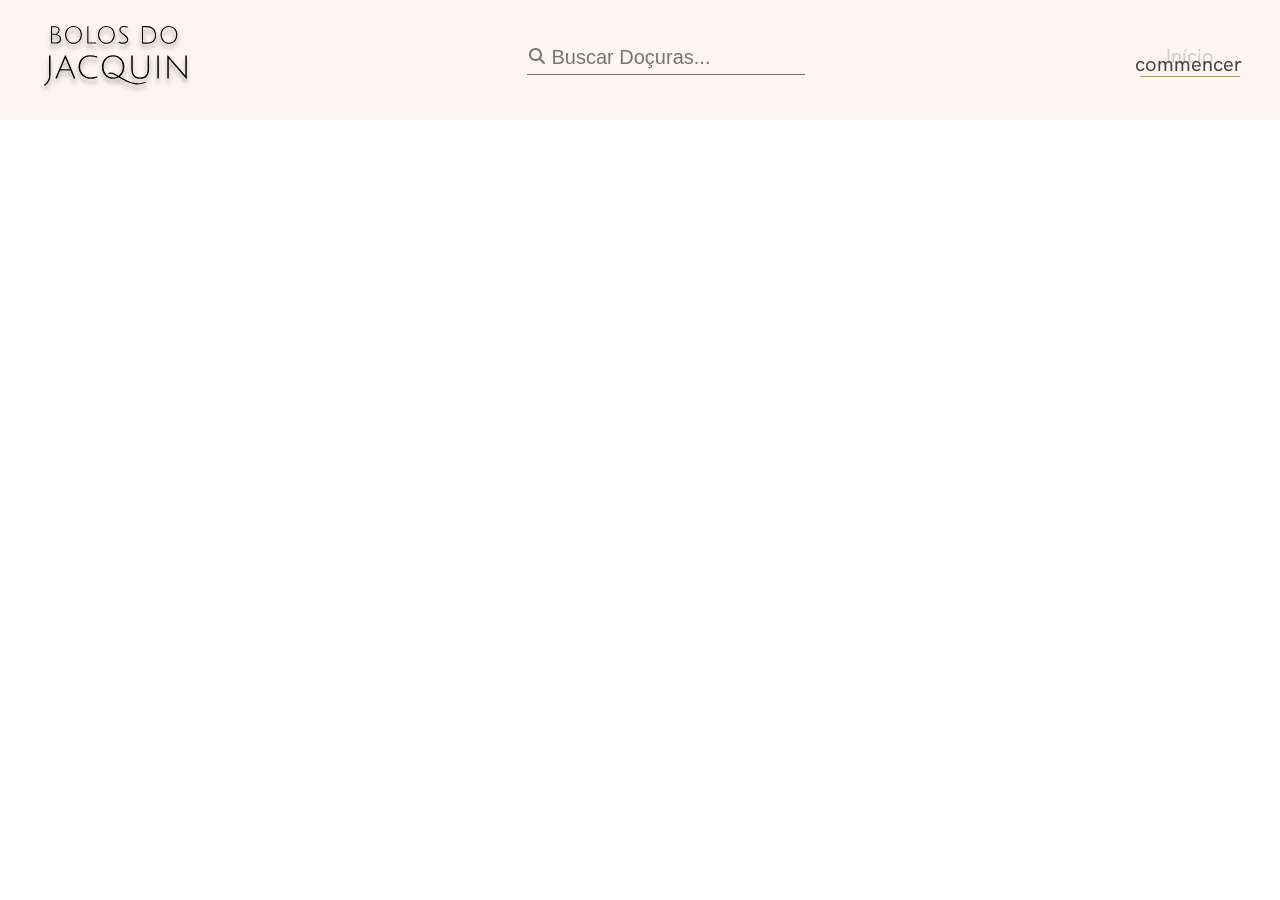
==== admProdutos/index.html @ 70a1549f "inicio da parte de pesquisa" ====
<!DOCTYPE html>
<html lang="pt-br">

<head>
    <meta charset="UTF-8">
    <meta name="viewport" content="width=device-width, initial-scale=1.0">
    <title>Bolos do jacquin - Adm</title>
    <link rel="stylesheet" href="style.css">
    <link rel="preconnect" href="https://fonts.googleapis.com">
    <link rel="preconnect" href="https://fonts.gstatic.com" crossorigin>
    <link
        href="https://fonts.googleapis.com/css2?family=Hanken+Grotesk:ital,wght@0,100..900;1,100..900&family=Libre+Caslon+Text:ital,wght@0,400;0,700;1,400&display=swap"
        rel="stylesheet">

</head>

<body>

    <header>
        <div class="container header_container">
            <img src="../img/BOLOS DO JACQUIN (1).svg" alt="logo bolos do jacquin">
            <div class="box_busca">
                <svg xmlns="http://www.w3.org/2000/svg"
                    viewBox="0 0 640 640"><!--!Font Awesome Free 7.3.1 by @fontawesome - https://fontawesome.com License - https://fontawesome.com/license/free Copyright 2026 Fonticons, Inc.-->
                    <path
                        d="M480 272C480 317.9 465.1 360.3 440 394.7L566.6 521.4C579.1 533.9 579.1 554.2 566.6 566.7C554.1 579.2 533.8 579.2 521.3 566.7L394.7 440C360.3 465.1 317.9 480 272 480C157.1 480 64 386.9 64 272C64 157.1 157.1 64 272 64C386.9 64 480 157.1 480 272zM272 416C351.5 416 416 351.5 416 272C416 192.5 351.5 128 272 128C192.5 128 128 192.5 128 272C128 351.5 192.5 416 272 416z" />
                </svg>
                <input type="text" placeholder="Buscar Doçuras...">
            </div>

            <a class="link_inicio" href="">
               Início
               <span>commencer</span>
               <hr>

            </a>
        </div>
    </header>


    <main>


    </main>


    <footer>

    </footer>

</body>

</html>
---- admProdutos/style.css ----
*{
    margin: 0;
    padding: 0;
    box-sizing: border-box;
}

:root{
    --corPrincipal:#FFF4F4;
    --fontHanken:"Hanken Grotesk",sans-serif ;
    --corDourado:#c5a028;
}
.container{
    width:95% ;
    max-width:1200px;
    margin: 0 auto;
    /* background-color: aliceblue; */

}

header{
    background-color: var(--corPrincipal);
    font-family: var(--fontHanken);
}

.header_container{
    display: flex;
    justify-content: space-between;
    align-items: center;
    height: 120px;
}
.box_busca{
   position: relative;

}
.box_busca svg{
    width: 20px;
    position: absolute;
    fill: #747878;

}
.box_busca input{
    padding-left: 25px;
    background-color: transparent;
    border: none;
    border-bottom: solid 1px #a9a9a9;
    padding-bottom: 5px;
    border-bottom: solid 1px #747878;
    font-size: 20px;
}
.box_busca input:focus{
    outline: none;
}


.link_inicio{
    color: #CCCCCC;
    text-decoration: none;
    font-size: 20px;
    position: relative;
    text-align: center
    ;
}
.link_inicio span{
    color: #444444;
    position: absolute;
    left: -5px;
    top: 8px;
}
.link_inicio hr{
    margin-top: 7px;
    width: 100px;
    background-color: var(--corDourado);
    border: none;
    height: 1px;
}
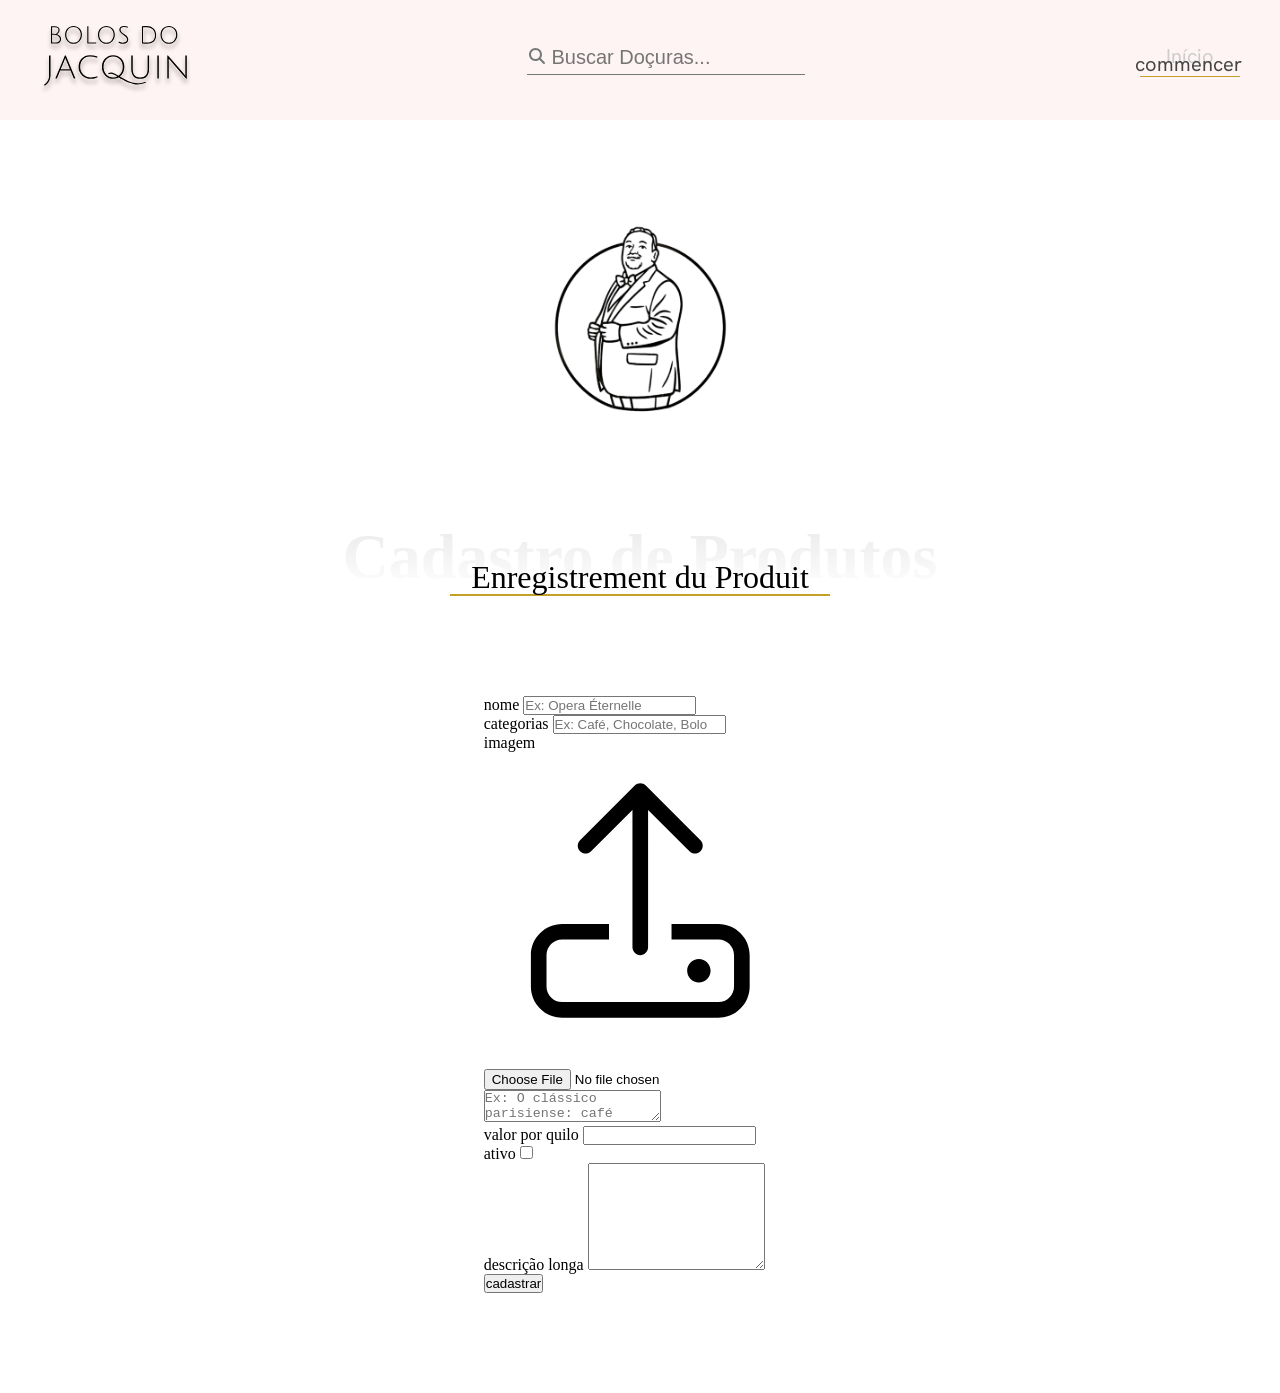
==== commit 79700c6f: "iniciado o formulário de cadastro de produto" ====
--- a/admProdutos/index.html
+++ b/admProdutos/index.html
@@ -19,6 +19,7 @@
     <header>
         <div class="container header_container">
             <img src="../img/BOLOS DO JACQUIN (1).svg" alt="logo bolos do jacquin">
+
             <div class="box_busca">
                 <svg xmlns="http://www.w3.org/2000/svg"
                     viewBox="0 0 640 640"><!--!Font Awesome Free 7.3.1 by @fontawesome - https://fontawesome.com License - https://fontawesome.com/license/free Copyright 2026 Fonticons, Inc.-->
@@ -29,25 +30,111 @@
             </div>
 
             <a class="link_inicio" href="">
-               Início
-               <span>commencer</span>
-               <hr>
+                Início
+                <span>commencer</span>
+                <hr>
 
             </a>
+
+            <button>
+                <svg xmlns="http://www.w3.org/2000/svg"
+                    viewBox="0 0 640 640"><!--! Font Awesome Pro 7.3.1 by @fontawesome - https://fontawesome.com License - https://fontawesome.com/license (Commercial License) Copyright 2026 Fonticons, Inc. -->
+                    <path fill="currentColor"
+                        d="M360 128L116.3 320L544 320C544 192 432 128 360 128zM64 336C64 326.2 68.5 316.9 76.2 310.9L340.2 102.9C345.8 98.5 352.8 96 360 96C404.3 96 457.6 115.2 499.9 151.8C543.1 189.2 576 245.7 576 320L576 480C576 515.3 547.3 544 512 544L128 544C92.7 544 64 515.3 64 480L64 336zM96 416L544 416L544 352L96 352L96 416zM96 448L96 480C96 497.7 110.3 512 128 512L512 512C529.7 512 544 497.7 544 480L544 448L96 448z" />
+                </svg>
+            </button>
         </div>
     </header>
+
+
+
+
+
 
 
     <main>
 
 
+
+        <h1>Pagina administrativa - bolos do Jacquin</h1>
+        <section class="cad_produtos">
+            <div class="container cad_container">
+                <img class="icon_jacquin" src="../img/Logo Bolos do Jacquin.png" alt="">
+                <div class="box_h2">
+                    <h2>Cadastro de Produtos</h2>
+                    <span>Enregistrement du Produit</span>
+                    <hr>
+                </div>
+
+                <form action="">
+                    <div class="inputs_form">
+                        <div class="form_coluna1">
+                            <div class="linha_form">
+                                <label for="">nome</label>
+                                <input placeholder="Ex: Opera Éternelle" type="text" name="" id="">
+                            </div>
+                            <div class="linha_form">
+                                <div class="inputs_cat">
+                                    <label for="">categorias</label>
+                                    <input type="text" placeholder="Ex: Café, Chocolate, Bolo">
+                                </div>
+                                <div class="input_img">
+                                    <span>imagem</span>
+                                    <label for="img">
+                                        <svg xmlns="http://www.w3.org/2000/svg"
+                                            viewBox="0 0 640 640"><!--! Font Awesome Pro 7.3.1 by @fontawesome - https://fontawesome.com License - https://fontawesome.com/license (Commercial License) Copyright 2026 Fonticons, Inc. -->
+                                            <path fill="currentColor"
+                                                d="M336 118.6L336 400C336 408.8 328.8 416 320 416C311.2 416 304 408.8 304 400L304 118.6L219.3 203.3C213.1 209.5 202.9 209.5 196.7 203.3C190.5 197.1 190.5 186.9 196.7 180.7L308.7 68.7C314.9 62.5 325.1 62.5 331.3 68.7L443.3 180.7C449.5 186.9 449.5 197.1 443.3 203.3C437.1 209.5 426.9 209.5 420.7 203.3L336 118.6zM256 384L160 384C142.3 384 128 398.3 128 416L128 480C128 497.7 142.3 512 160 512L480 512C497.7 512 512 497.7 512 480L512 416C512 398.3 497.7 384 480 384L384 384L384 352L480 352C515.3 352 544 380.7 544 416L544 480C544 515.3 515.3 544 480 544L160 544C124.7 544 96 515.3 96 480L96 416C96 380.7 124.7 352 160 352L256 352L256 384zM416 448C416 434.7 426.7 424 440 424C453.3 424 464 434.7 464 448C464 461.3 453.3 472 440 472C426.7 472 416 461.3 416 448z" />
+                                        </svg>
+                                    </label>
+                                    <input type="file" name="img" id="">
+                                </div>
+                            </div>
+
+                            <div class="linha_form">
+                                <label for="descrição curta"></label>
+                                <textarea placeholder="Ex: O clássico parisiense: café arábica, chocolate amargo e biscuit joconde." name="" id="" rows="2"></textarea>
+                            </div>
+                        </div>
+
+
+                        <div class="form_coluna2">
+                            <div class="linha_form">
+                                <div class="input_valor">
+                                    <label for="">valor por quilo</label>
+                                    <input type="text" name="" id="">
+                                </div>
+                                <div class="input_ativo">
+                                    <label for="">ativo</label>
+                                    <input type="checkbox" name="" id="">
+                                </div>
+                            </div>
+                        </div>
+                        <div class="linha_form">
+                            <label for="">descrição longa</label>
+                            <textarea name="" id="" rows="7"></textarea>
+
+                        </div>
+
+                    </div>
+                    <input type="button" value="cadastrar">
+                </form>
+            </div>
+        </section>
     </main>
 
 
+
+
+
+
+
     <footer>
+
 
     </footer>
 
 </body>
 
+
 </html>
--- a/admProdutos/style.css
+++ b/admProdutos/style.css
@@ -14,7 +14,14 @@
     max-width:1200px;
     margin: 0 auto;
     /* background-color: aliceblue; */
+}
 
+h1{
+    position: absolute;
+    width: 1px;
+    height: 1px;
+    margin: -1px;
+    overflow: hidden;
 }
 
 header{
@@ -72,4 +79,96 @@
     background-color: var(--corDourado);
     border: none;
     height: 1px;
+}
+
+/* -----------BOTAO MENU------- */
+.header_container button{
+    background-color: transparent;
+    border: none;
+    display: none;
+}
+.header_container button svg{
+    width: 50px;
+}
+/* -----------SECAO CADASTRO DE PRODUTOS------- */
+
+.cad_container{
+    display:flex;
+    flex-direction: column;
+    align-items: center;
+    padding: 100px 0;
+}
+.icon_jacquin{
+    width: 200px;
+}
+.box_h2{
+          font-family:"Libre Caslon Text",serif;
+          /* background-color: darkred; */
+          display: flex;
+          flex-direction: column;
+          align-items: center;
+          position: relative;
+          margin-top: 100px;
+          margin-bottom: 100px;
+}
+
+.box_h2 h2{
+    font-weight:700;
+    font-size: 64px;
+    background-image: linear-gradient(0deg,#FFFFFF, #E9E9E9 );
+    background-clip: text;
+    -webkit-background-clip: text;
+
+    color: transparent;
+    -webkit-text-fill-color: transparent;
+}
+
+ .box_h2 span{
+    font-size: 32px;
+    position: absolute;
+    bottom: -10px;
+    margin-bottom: 10px;
+ }
+
+ .box_h2 hr{
+    max-width: 380px;
+    width:100%;
+    background-color: #c5a028;
+    border: none;
+    height: 2px;
+ }
+
+
+
+
+/* -----------MEDIAS------- */
+@media screen and (max-width: 768px){
+
+    .header_container button{
+        display: block;
+    }
+
+    .link_inicio,
+    .box_busca{
+        display: none;
+    }
+
+    .box_h2 h2{
+        font-size: 32px;
+    }
+
+    .box_h2 span{
+        font-size: 20px;
+        bottom: -18px;
+        margin-bottom: 20px;
+    }
+
+    .box_h2 hr{
+        margin-top: 10px;
+        width: 70%;
+
+    }
+
+
+
 }
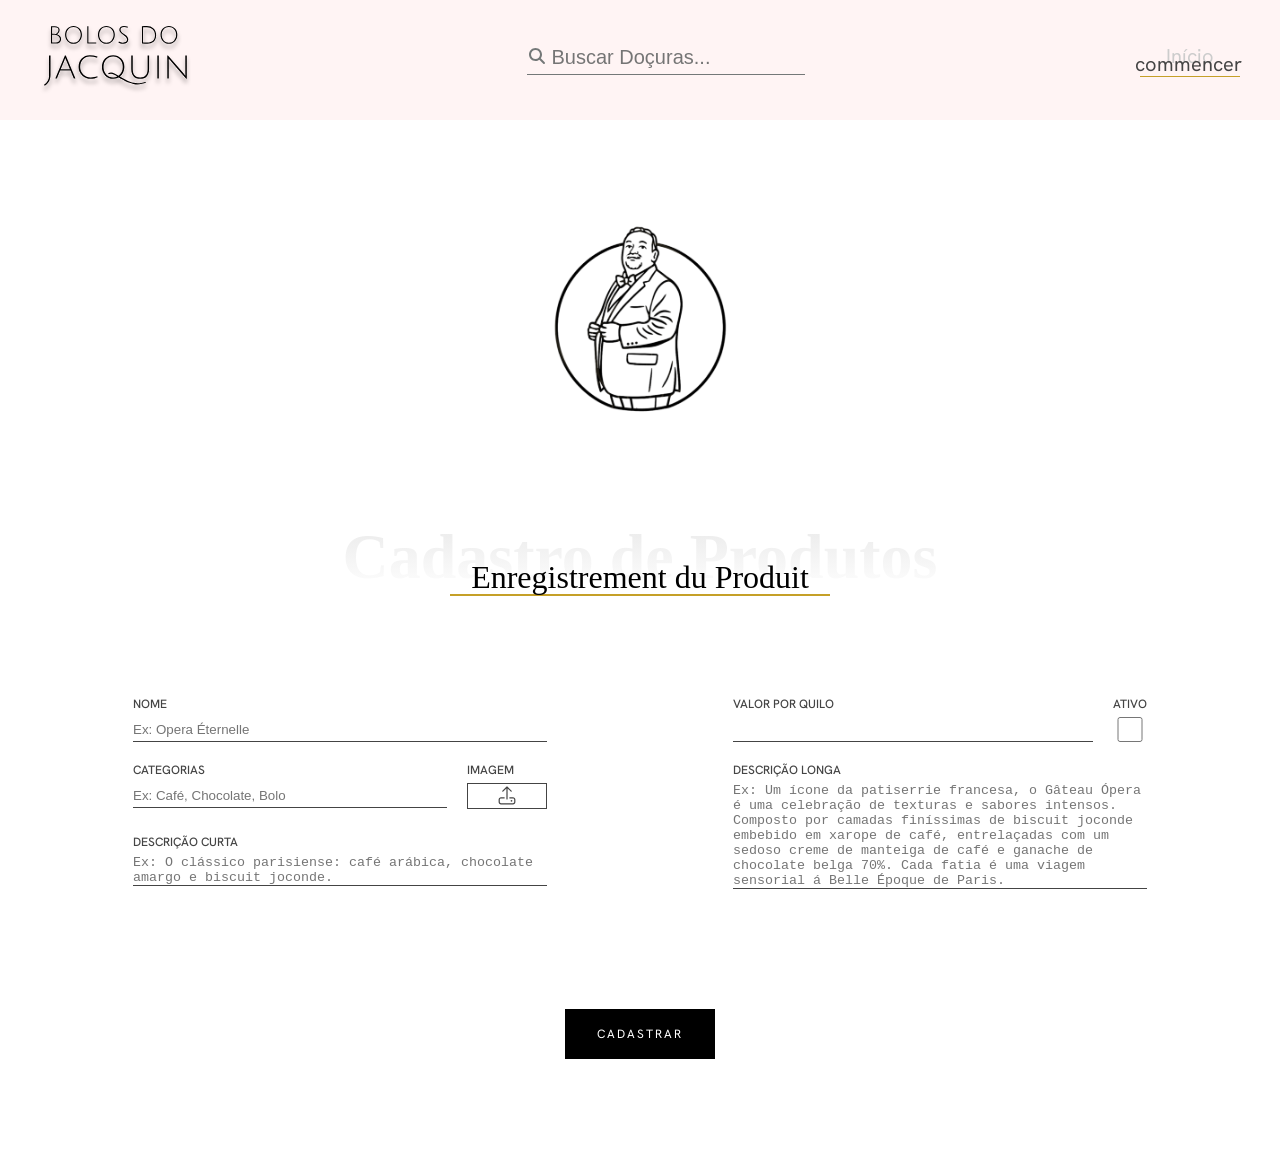
==== commit 289d4dd7: "Formulario de cadastro de produtos" ====
--- a/admProdutos/index.html
+++ b/admProdutos/index.html
@@ -69,16 +69,16 @@
                 <form action="">
                     <div class="inputs_form">
                         <div class="form_coluna1">
-                            <div class="linha_form">
+                            <div class="linha_form lf_coluna">
                                 <label for="">nome</label>
                                 <input placeholder="Ex: Opera Éternelle" type="text" name="" id="">
                             </div>
-                            <div class="linha_form">
-                                <div class="inputs_cat">
+                            <div class="linha_form lf_linha">
+                                <div class="input_cat lf_coluna">
                                     <label for="">categorias</label>
                                     <input type="text" placeholder="Ex: Café, Chocolate, Bolo">
                                 </div>
-                                <div class="input_img">
+                                <div class="input_img lf_coluna">
                                     <span>imagem</span>
                                     <label for="img">
                                         <svg xmlns="http://www.w3.org/2000/svg"
@@ -87,34 +87,38 @@
                                                 d="M336 118.6L336 400C336 408.8 328.8 416 320 416C311.2 416 304 408.8 304 400L304 118.6L219.3 203.3C213.1 209.5 202.9 209.5 196.7 203.3C190.5 197.1 190.5 186.9 196.7 180.7L308.7 68.7C314.9 62.5 325.1 62.5 331.3 68.7L443.3 180.7C449.5 186.9 449.5 197.1 443.3 203.3C437.1 209.5 426.9 209.5 420.7 203.3L336 118.6zM256 384L160 384C142.3 384 128 398.3 128 416L128 480C128 497.7 142.3 512 160 512L480 512C497.7 512 512 497.7 512 480L512 416C512 398.3 497.7 384 480 384L384 384L384 352L480 352C515.3 352 544 380.7 544 416L544 480C544 515.3 515.3 544 480 544L160 544C124.7 544 96 515.3 96 480L96 416C96 380.7 124.7 352 160 352L256 352L256 384zM416 448C416 434.7 426.7 424 440 424C453.3 424 464 434.7 464 448C464 461.3 453.3 472 440 472C426.7 472 416 461.3 416 448z" />
                                         </svg>
                                     </label>
-                                    <input type="file" name="img" id="">
+                                    <input type="file" name="img" id="img">
                                 </div>
                             </div>
 
-                            <div class="linha_form">
-                                <label for="descrição curta"></label>
-                                <textarea placeholder="Ex: O clássico parisiense: café arábica, chocolate amargo e biscuit joconde." name="" id="" rows="2"></textarea>
+                            <div class="linha_form lf_coluna">
+                                <label for="">descrição curta</label>
+                                <textarea
+                                    placeholder="Ex: O clássico parisiense: café arábica, chocolate amargo e biscuit joconde."
+                                    name="" id="" rows="2"></textarea>
                             </div>
                         </div>
 
 
                         <div class="form_coluna2">
-                            <div class="linha_form">
-                                <div class="input_valor">
+                            <div class="linha_form lf_linha">
+                                <div class="input_valor lf_coluna">
                                     <label for="">valor por quilo</label>
                                     <input type="text" name="" id="">
                                 </div>
-                                <div class="input_ativo">
+                                <div class="input_ativo lf_coluna">
                                     <label for="">ativo</label>
                                     <input type="checkbox" name="" id="">
                                 </div>
                             </div>
+                            <div class="linha_form lf_coluna">
+                                <label for="">descrição longa</label>
+                                <textarea name="" id="" rows="7"
+                                    placeholder="Ex: Um ícone da patiserrie francesa, o Gâteau Ópera é uma celebração de texturas e sabores intensos. Composto por camadas finíssimas de biscuit joconde embebido em xarope de café, entrelaçadas com um sedoso creme de manteiga de café e ganache de chocolate belga 70%. Cada fatia é uma viagem sensorial á Belle Époque de Paris."></textarea>
+
+                            </div>
                         </div>
-                        <div class="linha_form">
-                            <label for="">descrição longa</label>
-                            <textarea name="" id="" rows="7"></textarea>
 
-                        </div>
 
                     </div>
                     <input type="button" value="cadastrar">
--- a/admProdutos/style.css
+++ b/admProdutos/style.css
@@ -139,7 +139,105 @@
  }
 
 
-
+/* -----------FORMULARIO------- */
+form{
+    /* background-color: aqua; */
+    width: 100%;
+} 
+
+.inputs_form{
+    display: flex;
+    justify-content: space-around;
+    width: 100%;
+    max-width: 1200px;
+} 
+
+.lf_coluna{
+    display: flex;
+    flex-direction: column;
+}
+.lf_linha{
+    display: flex;
+}
+
+.input_img svg{
+    width: 24px;
+}
+
+.form_coluna1,
+.form_coluna2{
+    width: 414px;
+}
+.input_img span,
+form label{
+    font-family: var(--fontHanken);
+    text-transform: uppercase;
+    color: #444444;
+    font-size: 12px;
+    font-weight: 500;
+    margin-bottom: 5px;
+}
+
+.inputs_form input[type=text],
+.inputs_form textarea{
+    background-color: transparent;
+    border: none;
+    border-bottom: solid 1px #444444;
+    resize: none;
+}
+
+.inputs_form input[type=text]:focus,
+.inputs_form textarea:focus{
+    outline: none;
+}
+
+.linha_form{
+    margin-bottom: 20px;
+}
+.inputs_form input[type=file]{
+    display: none;
+}
+.input_img label{
+    /* background-color: blueviolet; */
+    display: flex;
+    align-items: center;
+    justify-content: center;
+    width: 80px;
+    border: solid 1px #444444;
+}
+
+.input_img label:hover{
+    cursor: pointer;
+
+}
+form input[type=checkbox],
+form input[type=text]{
+    height: 25px;
+}
+.input_cat input{
+    width: 314px;
+    margin-right: 20px;
+
+}
+
+.input_valor input{
+    margin-right: 20px;
+    width: 360px;
+}
+
+form input[type=button]{
+    margin: 100px auto 0;
+    display: block;
+    font-family: var(--fontHanken);
+    background-color: black;
+    height: 50px;
+    width: 150px;
+    color: #FFFFFF;
+    font-size: 12px;
+    text-transform: uppercase;
+    border: 0;
+    letter-spacing: 2px;''""
+}
 
 /* -----------MEDIAS------- */
 @media screen and (max-width: 768px){
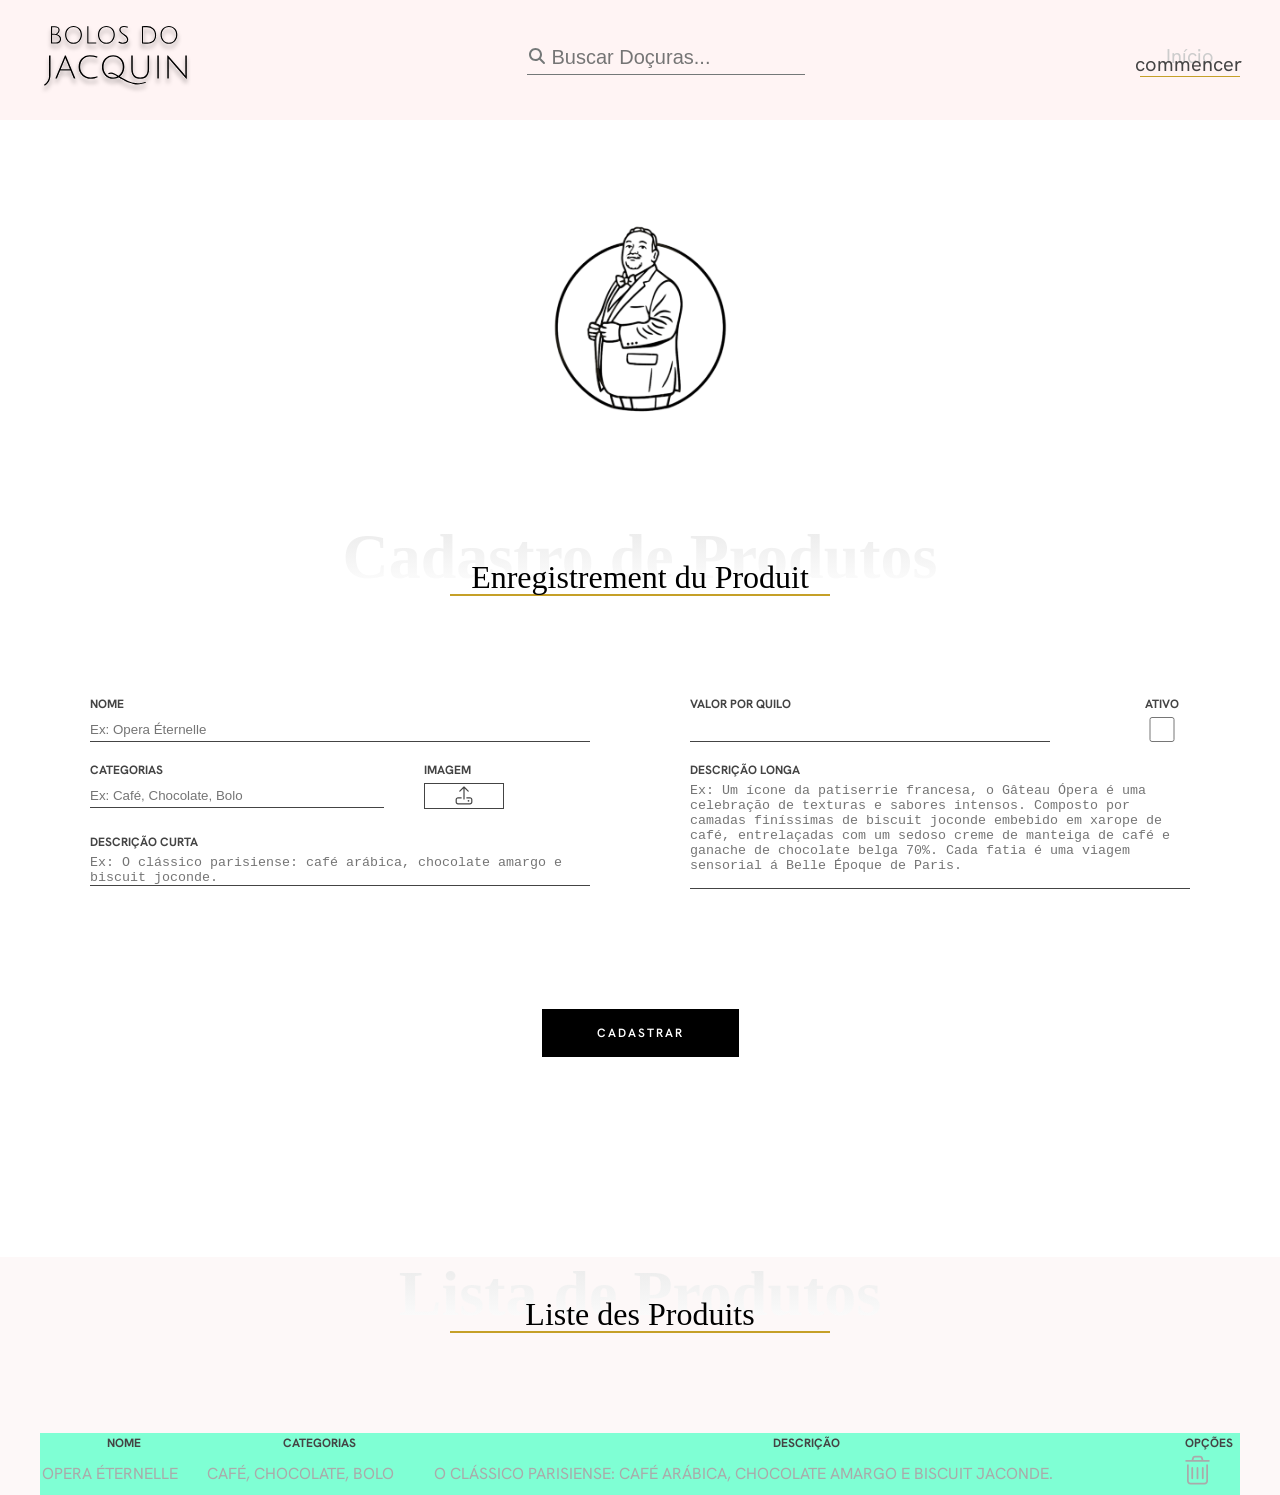
==== commit f3c12e7d: "iniciamos a seçao de listagem de produtos" ====
--- a/admProdutos/index.html
+++ b/admProdutos/index.html
@@ -125,6 +125,45 @@
                 </form>
             </div>
         </section>
+
+        <section class="list_produtos">
+            <div class="container list_container">
+                <div class="box_h2">
+                    <h2>Lista de Produtos</h2>
+                    <span>Liste des Produits</span>
+                    <hr>
+                </div>
+
+                <table>
+                    <thead>
+                        <tr>
+                            <th>nome</th>
+                            <th>categorias</th>
+                            <th>descrição</th>
+                            <th>opções</th>
+                        </tr>
+                    </thead>
+                    <tbody>
+                        <tr>
+                            <td>Opera Éternelle</td>
+                            <td> Café, Chocolate, Bolo</td>
+                            <td>O clássico parisiense: café arábica, chocolate amargo e biscuit jaconde.</td>
+                            <td>
+                                <svg xmlns="http://www.w3.org/2000/svg"
+                                    viewBox="0 0 640 640"><!--! Font Awesome Pro 7.2.0 by @fontawesome - https://fontawesome.com License - https://fontawesome.com/license (Commercial License) Copyright 2026 Fonticons, Inc. -->
+                                    <path fill="currentColor"
+                                        d="M256.5 91.4C258.5 84.6 264.8 80 271.8 80L368.2 80C375.3 80 381.5 84.6 383.5 91.4L394.5 128L245.5 128L256.5 91.4zM212.1 128L112 128C103.2 128 96 135.2 96 144C96 152.8 103.2 160 112 160L528 160C536.8 160 544 152.8 544 144C544 135.2 536.8 128 528 128L427.9 128L414.2 82.2C408.1 61.9 389.4 48 368.2 48L271.8 48C250.6 48 231.9 61.9 225.8 82.2L212.1 128zM128 208L128 512C128 547.3 156.7 576 192 576L448 576C483.3 576 512 547.3 512 512L512 208L480 208L480 512C480 529.7 465.7 544 448 544L192 544C174.3 544 160 529.7 160 512L160 208L128 208zM240 272C240 263.2 232.8 256 224 256C215.2 256 208 263.2 208 272L208 464C208 472.8 215.2 480 224 480C232.8 480 240 472.8 240 464L240 272zM336 272C336 263.2 328.8 256 320 256C311.2 256 304 263.2 304 272L304 464C304 472.8 311.2 480 320 480C328.8 480 336 472.8 336 464L336 272zM432 272C432 263.2 424.8 256 416 256C407.2 256 400 263.2 400 272L400 464C400 472.8 407.2 480 416 480C424.8 480 432 472.8 432 464L432 272z" />
+                                </svg>
+                            </td>
+                        </tr>
+                    </tbody>
+                </table>
+
+
+            </div>
+
+        </section>
+
     </main>
 
 
--- a/admProdutos/style.css
+++ b/admProdutos/style.css
@@ -8,6 +8,7 @@
     --corPrincipal:#FFF4F4;
     --fontHanken:"Hanken Grotesk",sans-serif ;
     --corDourado:#c5a028;
+    --corSecundaria:#fdf8f8;
 }
 .container{
     width:95% ;
@@ -150,6 +151,8 @@
     justify-content: space-around;
     width: 100%;
     max-width: 1200px;
+    
+    /* flex-direction: column; */
 } 
 
 .lf_coluna{
@@ -166,7 +169,9 @@
 
 .form_coluna1,
 .form_coluna2{
-    width: 414px;
+    max-width: 500px;
+    width: 80%; 
+
 }
 .input_img span,
 form label{
@@ -174,7 +179,7 @@
     text-transform: uppercase;
     color: #444444;
     font-size: 12px;
-    font-weight: 500;
+    font-weight: 700;
     margin-bottom: 5px;
 }
 
@@ -210,36 +215,74 @@
     cursor: pointer;
 
 }
+
 form input[type=checkbox],
 form input[type=text]{
     height: 25px;
 }
 .input_cat input{
+
+    margin-right: 20px;
+    max-width: 414px;
+    
+
+}
+.input_cat{
     width: 314px;
     margin-right: 20px;
-
+}
+.input_valor{
+    width: 91%;
 }
 
 .input_valor input{
     margin-right: 20px;
-    width: 360px;
+    max-width: 360px;
 }
 
 form input[type=button]{
     margin: 100px auto 0;
     display: block;
     font-family: var(--fontHanken);
+    text-transform: uppercase;
+    font-weight: 600;
+    padding: 16px 55px;
+    font-size: 12px;
     background-color: black;
-    height: 50px;
-    width: 150px;
     color: #FFFFFF;
+    border: none;
+    letter-spacing: 2px;
+    cursor: pointer;
+}
+/* -----------LISTA DE PRODUTOS------- */
+.list_produtos{
+    background-color: var(--corSecundaria);
+
+}
+table{
+    background-color: aquamarine;
+    width: 100%;
+    font-family: var(--fontHanken);
+    text-transform: uppercase;
+}
+
+thead{
     font-size: 12px;
-    text-transform: uppercase;
-    border: 0;
-    letter-spacing: 2px;''""
-}
-
-/* -----------MEDIAS------- */
+    font-weight: 600;
+    color: #444444;
+}
+
+tbody{
+    color:#aaaaaa;
+}
+table svg{
+    width: 35px;
+}
+
+
+
+
+/* --------------------MEDIAS---------------- */
 @media screen and (max-width: 768px){
 
     .header_container button{
@@ -266,7 +309,19 @@
         width: 70%;
 
     }
-
+    /* ---------FORMULARIO------- */
+    .inputs_form{
+        display: block;
+        flex-direction: column;
+        align-items: center;
+    }
+
+    .form_coluna1,
+    .form_coluna2{
+    max-width: 500px;
+    width: 80%; 
+
+}
 
 
 }
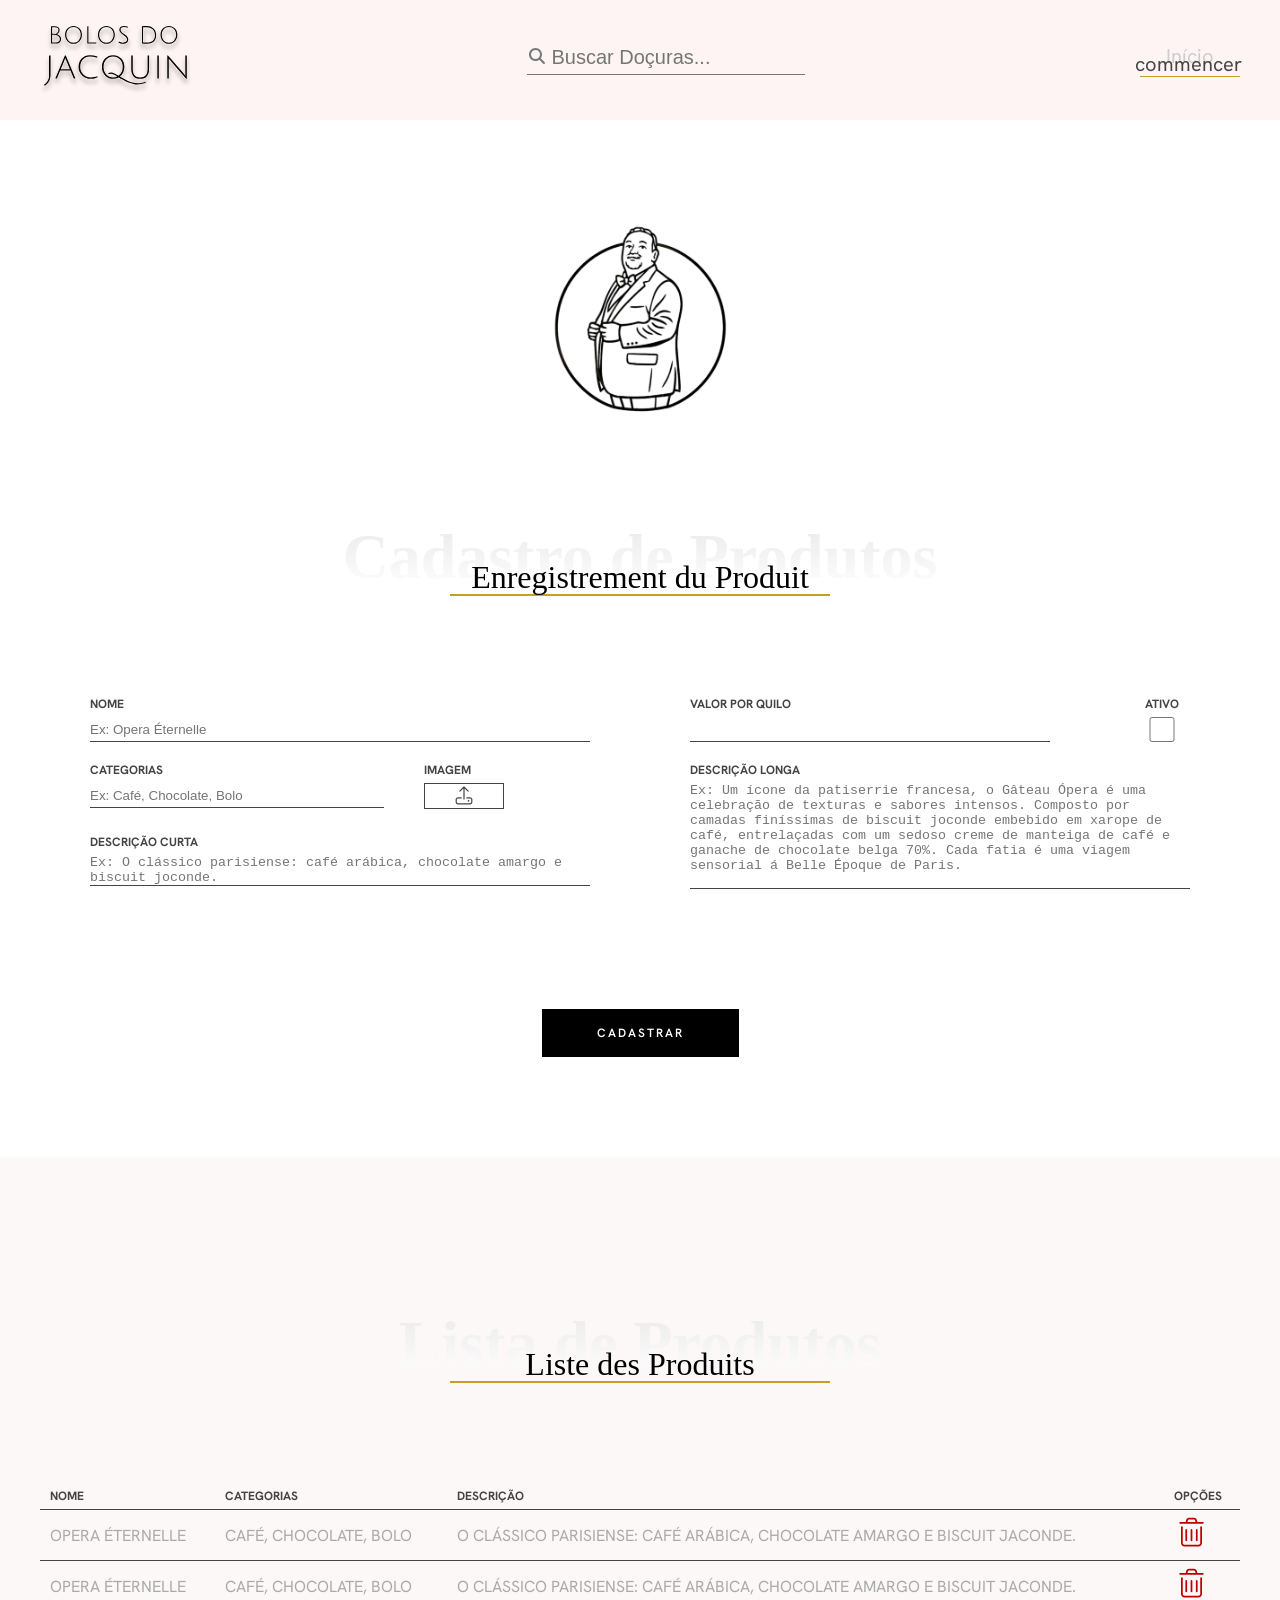
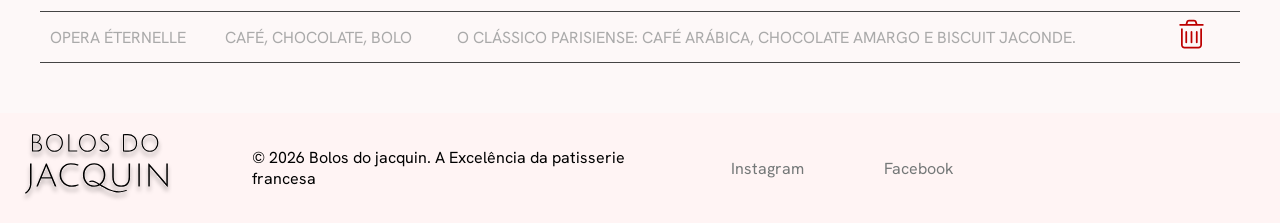
==== commit 8e7f1c6c: "inicio do rodapé" ====
--- a/admProdutos/index.html
+++ b/admProdutos/index.html
@@ -145,10 +145,10 @@
                     </thead>
                     <tbody>
                         <tr>
-                            <td>Opera Éternelle</td>
-                            <td> Café, Chocolate, Bolo</td>
-                            <td>O clássico parisiense: café arábica, chocolate amargo e biscuit jaconde.</td>
-                            <td>
+                            <td data-cell="nome">Opera Éternelle</td>
+                            <td data-cell="categorias"> Café, Chocolate, Bolo</td>
+                            <td data-cell="descrição">O clássico parisiense: café arábica, chocolate amargo e biscuit jaconde.</td>
+                            <td data-cell="opções">
                                 <svg xmlns="http://www.w3.org/2000/svg"
                                     viewBox="0 0 640 640"><!--! Font Awesome Pro 7.2.0 by @fontawesome - https://fontawesome.com License - https://fontawesome.com/license (Commercial License) Copyright 2026 Fonticons, Inc. -->
                                     <path fill="currentColor"
@@ -156,6 +156,32 @@
                                 </svg>
                             </td>
                         </tr>
+                        <tr>
+                            <td data-cell="nome">Opera Éternelle</td>
+                            <td data-cell="categorias"> Café, Chocolate, Bolo</td>
+                            <td data-cell="descrição">O clássico parisiense: café arábica, chocolate amargo e biscuit jaconde.</td>
+                            <td data-cell="opções">
+                                <svg xmlns="http://www.w3.org/2000/svg"
+                                    viewBox="0 0 640 640"><!--! Font Awesome Pro 7.2.0 by @fontawesome - https://fontawesome.com License - https://fontawesome.com/license (Commercial License) Copyright 2026 Fonticons, Inc. -->
+                                    <path fill="currentColor"
+                                        d="M256.5 91.4C258.5 84.6 264.8 80 271.8 80L368.2 80C375.3 80 381.5 84.6 383.5 91.4L394.5 128L245.5 128L256.5 91.4zM212.1 128L112 128C103.2 128 96 135.2 96 144C96 152.8 103.2 160 112 160L528 160C536.8 160 544 152.8 544 144C544 135.2 536.8 128 528 128L427.9 128L414.2 82.2C408.1 61.9 389.4 48 368.2 48L271.8 48C250.6 48 231.9 61.9 225.8 82.2L212.1 128zM128 208L128 512C128 547.3 156.7 576 192 576L448 576C483.3 576 512 547.3 512 512L512 208L480 208L480 512C480 529.7 465.7 544 448 544L192 544C174.3 544 160 529.7 160 512L160 208L128 208zM240 272C240 263.2 232.8 256 224 256C215.2 256 208 263.2 208 272L208 464C208 472.8 215.2 480 224 480C232.8 480 240 472.8 240 464L240 272zM336 272C336 263.2 328.8 256 320 256C311.2 256 304 263.2 304 272L304 464C304 472.8 311.2 480 320 480C328.8 480 336 472.8 336 464L336 272zM432 272C432 263.2 424.8 256 416 256C407.2 256 400 263.2 400 272L400 464C400 472.8 407.2 480 416 480C424.8 480 432 472.8 432 464L432 272z" />
+                                </svg>
+                            </td>
+                        </tr>
+                        <tr>
+                            <td data-cell="nome">Opera Éternelle</td>
+                            <td data-cell="categorias"> Café, Chocolate, Bolo</td>
+                            <td data-cell="descrição">O clássico parisiense: café arábica, chocolate amargo e biscuit jaconde.</td>
+                            <td data-cell="opções">
+                                <svg xmlns="http://www.w3.org/2000/svg"
+                                    viewBox="0 0 640 640"><!--! Font Awesome Pro 7.2.0 by @fontawesome - https://fontawesome.com License - https://fontawesome.com/license (Commercial License) Copyright 2026 Fonticons, Inc. -->
+                                    <path fill="currentColor"
+                                        d="M256.5 91.4C258.5 84.6 264.8 80 271.8 80L368.2 80C375.3 80 381.5 84.6 383.5 91.4L394.5 128L245.5 128L256.5 91.4zM212.1 128L112 128C103.2 128 96 135.2 96 144C96 152.8 103.2 160 112 160L528 160C536.8 160 544 152.8 544 144C544 135.2 536.8 128 528 128L427.9 128L414.2 82.2C408.1 61.9 389.4 48 368.2 48L271.8 48C250.6 48 231.9 61.9 225.8 82.2L212.1 128zM128 208L128 512C128 547.3 156.7 576 192 576L448 576C483.3 576 512 547.3 512 512L512 208L480 208L480 512C480 529.7 465.7 544 448 544L192 544C174.3 544 160 529.7 160 512L160 208L128 208zM240 272C240 263.2 232.8 256 224 256C215.2 256 208 263.2 208 272L208 464C208 472.8 215.2 480 224 480C232.8 480 240 472.8 240 464L240 272zM336 272C336 263.2 328.8 256 320 256C311.2 256 304 263.2 304 272L304 464C304 472.8 311.2 480 320 480C328.8 480 336 472.8 336 464L336 272zM432 272C432 263.2 424.8 256 416 256C407.2 256 400 263.2 400 272L400 464C400 472.8 407.2 480 416 480C424.8 480 432 472.8 432 464L432 272z" />
+                                </svg>
+                            </td>
+                        </tr>
+                    
+                        
                     </tbody>
                 </table>
 
@@ -173,6 +199,16 @@
 
 
     <footer>
+      <footer>
+        <div class="container footer_container">
+        <img src="../img/BOLOS DO JACQUIN (1).svg" alt="logo bolos do jacquin">
+        <span class="">© 2026 Bolos do jacquin. A Excelência da patisserie francesa</span>
+        <nav class="nav_footer">
+            <a href="">Instagram</a>
+            <a href="">Facebook</a>
+        </nav>
+        </div>
+     </footer>
 
 
     </footer>
--- a/admProdutos/style.css
+++ b/admProdutos/style.css
@@ -257,19 +257,24 @@
 /* -----------LISTA DE PRODUTOS------- */
 .list_produtos{
     background-color: var(--corSecundaria);
+    padding-top:50px;
+    padding-bottom: 50px;
+    
 
 }
 table{
-    background-color: aquamarine;
+    /* background-color: aquamarine; */
     width: 100%;
     font-family: var(--fontHanken);
     text-transform: uppercase;
+    border-collapse: collapse;
 }
 
 thead{
     font-size: 12px;
     font-weight: 600;
     color: #444444;
+    text-align: left;
 }
 
 tbody{
@@ -277,6 +282,53 @@
 }
 table svg{
     width: 35px;
+    color: #bd0000;
+}
+th,td{
+    border-bottom: solid 1px #444444;
+    padding: 5px 10px;
+
+}
+
+/* ----------- FOOTER------------ */
+footer{
+    background-color: #fff4f4;
+    height: 110px;
+    display: flex;
+    align-items: center;
+
+}
+
+ .footer_container{
+   display: flex;
+   justify-content: space-between;
+   align-items: center;
+  
+ }
+
+ .nav_footer{
+    display: flex;
+    justify-content: space-between;
+    width: 160px;
+ }
+
+ .footer_container span,
+ .nav_footer a{
+  font-family: "Hanken Grotesk",sans-serif ;
+   display: flex;
+   justify-content: space-between;
+   align-items: center;
+   margin-left: 80px; 
+   
+
+
+ }
+
+.nav_footer a{
+    text-decoration: none;
+    color: #747878;
+    /* justify-content: space-between;
+    align-items: center; */
 }
 
 
@@ -320,8 +372,37 @@
     .form_coluna2{
     max-width: 500px;
     width: 80%; 
-
-}
-
+  }
+
+    /* --------------TABELA----------- */
+    thead{
+        display: none;
+        
+    }
+
+    tbody tr{
+        display: flex;
+        flex-direction: column;
+        border: solid 1px #444444;
+        border-radius: 10px;
+        background-color: #FFFFFF;
+        box-shadow: #00000050 5px 5px 5px;
+        max-width: 500px;
+        margin: 0 auto 50px;
+    }
+     
+    tbody td{
+        border: none;
+    }
+
+    tbody td::before{
+        content: attr(data-cell) ": ";
+        font-size: 12px;
+        color: #444444;
+    }
+
+    
+ 
+    
 
 }
